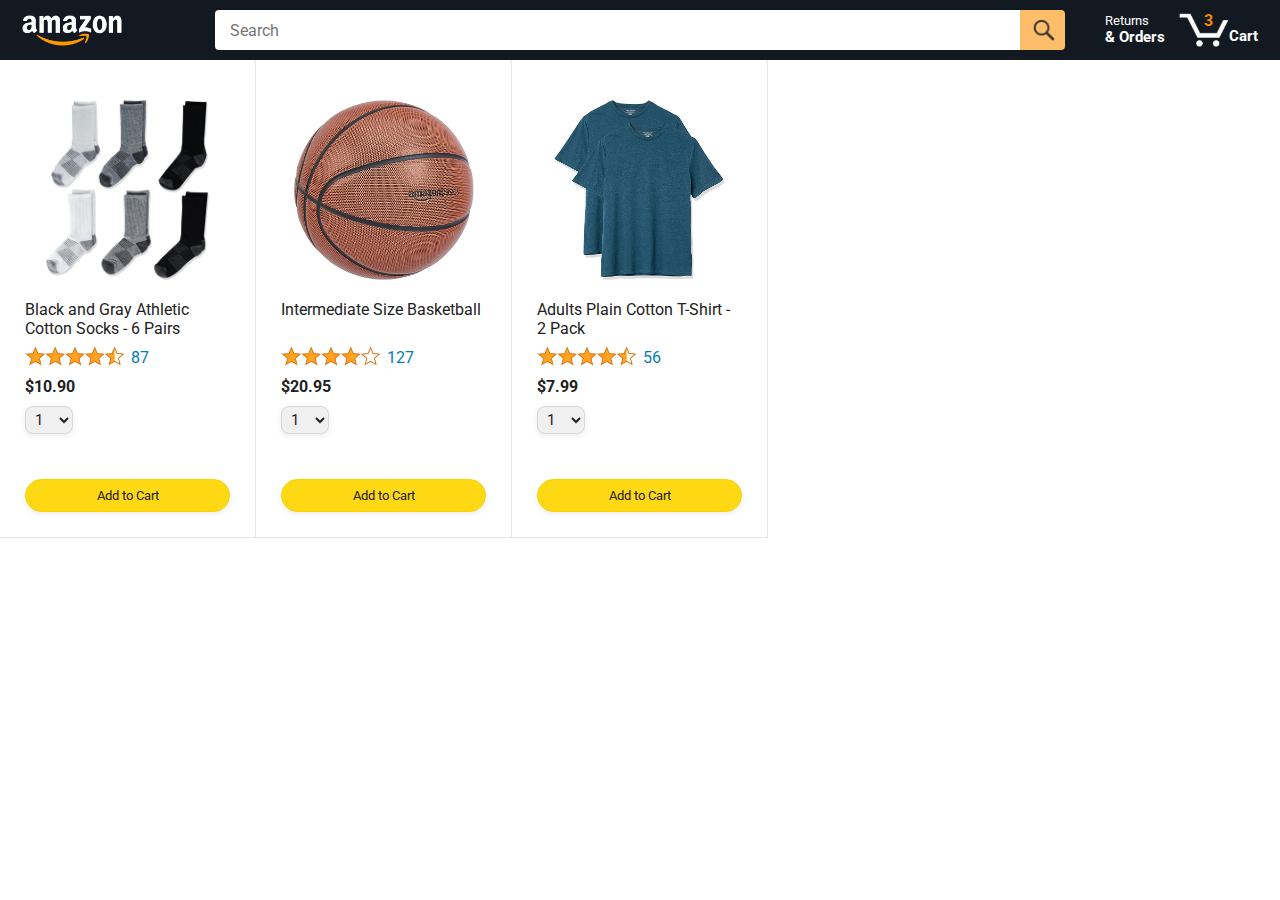
==== index.html @ 610b2e4c "🐛 FIX: Fix 404 error on Github pages" ====
<!DOCTYPE html>
<html>
    <head>
        <title>Amazon Project Website</title>
        <meta name="viewport" content="width=device-width, initial-scale=1" />

        <link rel="preconnect" href="https://fonts.googleapis.com" />
        <link rel="preconnect" href="https://fonts.gstatic.com" crossorigin />
        <link
            href="https://fonts.googleapis.com/css2?family=Roboto:wght@400;500;700&display=swap"
            rel="stylesheet"
        />

        <link rel="stylesheet" href="styles/shared/general.css" />
        <link rel="stylesheet" href="styles/shared/amazon-header.css" />
        <link rel="stylesheet" href="styles/pages/amazon.css" />
    </head>
    <body>
        <div class="amazon-header">
            <div class="amazon-header-left-section">
                <a href="amazon.html" class="header-link">
                    <img
                        class="amazon-logo"
                        src="images/amazon-logo-white.png"
                    />
                    <img
                        class="amazon-mobile-logo"
                        src="images/amazon-mobile-logo-white.png"
                    />
                </a>
            </div>

            <div class="amazon-header-middle-section">
                <input class="search-bar" type="text" placeholder="Search" />

                <button class="search-button">
                    <img
                        class="search-icon"
                        src="images/icons/search-icon.png"
                    />
                </button>
            </div>

            <div class="amazon-header-right-section">
                <a class="orders-link header-link" href="orders.html">
                    <span class="returns-text">Returns</span>
                    <span class="orders-text">& Orders</span>
                </a>

                <a class="cart-link header-link" href="checkout.html">
                    <img class="cart-icon" src="images/icons/cart-icon.png" />
                    <div class="cart-quantity">3</div>
                    <div class="cart-text">Cart</div>
                </a>
            </div>
        </div>

        <div class="main">
            <div class="products-grid">
                <div class="product-container">
                    <div class="product-image-container">
                        <img
                            class="product-image"
                            src="images/products/athletic-cotton-socks-6-pairs.jpg"
                        />
                    </div>

                    <div class="product-name limit-text-to-2-lines">
                        Black and Gray Athletic Cotton Socks - 6 Pairs
                    </div>

                    <div class="product-rating-container">
                        <img
                            class="product-rating-stars"
                            src="images/ratings/rating-45.png"
                        />
                        <div class="product-rating-count link-primary">87</div>
                    </div>

                    <div class="product-price">$10.90</div>

                    <div class="product-quantity-container">
                        <select>
                            <option selected value="1">1</option>
                            <option value="2">2</option>
                            <option value="3">3</option>
                            <option value="4">4</option>
                            <option value="5">5</option>
                            <option value="6">6</option>
                            <option value="7">7</option>
                            <option value="8">8</option>
                            <option value="9">9</option>
                            <option value="10">10</option>
                        </select>
                    </div>

                    <div class="product-spacer"></div>

                    <div class="added-to-cart">
                        <img src="images/icons/checkmark.png" />
                        Added
                    </div>

                    <button class="add-to-cart-button button-primary">
                        Add to Cart
                    </button>
                </div>

                <div class="product-container">
                    <div class="product-image-container">
                        <img
                            class="product-image"
                            src="images/products/intermediate-composite-basketball.jpg"
                        />
                    </div>

                    <div class="product-name limit-text-to-2-lines">
                        Intermediate Size Basketball
                    </div>

                    <div class="product-rating-container">
                        <img
                            class="product-rating-stars"
                            src="images/ratings/rating-40.png"
                        />
                        <div class="product-rating-count link-primary">127</div>
                    </div>

                    <div class="product-price">$20.95</div>

                    <div class="product-quantity-container">
                        <select>
                            <option selected value="1">1</option>
                            <option value="2">2</option>
                            <option value="3">3</option>
                            <option value="4">4</option>
                            <option value="5">5</option>
                            <option value="6">6</option>
                            <option value="7">7</option>
                            <option value="8">8</option>
                            <option value="9">9</option>
                            <option value="10">10</option>
                        </select>
                    </div>

                    <div class="product-spacer"></div>

                    <div class="added-to-cart">
                        <img src="images/icons/checkmark.png" />
                        Added
                    </div>

                    <button class="add-to-cart-button button-primary">
                        Add to Cart
                    </button>
                </div>

                <div class="product-container">
                    <div class="product-image-container">
                        <img
                            class="product-image"
                            src="images/products/adults-plain-cotton-tshirt-2-pack-teal.jpg"
                        />
                    </div>

                    <div class="product-name limit-text-to-2-lines">
                        Adults Plain Cotton T-Shirt - 2 Pack
                    </div>

                    <div class="product-rating-container">
                        <img
                            class="product-rating-stars"
                            src="images/ratings/rating-45.png"
                        />
                        <div class="product-rating-count link-primary">56</div>
                    </div>

                    <div class="product-price">$7.99</div>

                    <div class="product-quantity-container">
                        <select>
                            <option selected value="1">1</option>
                            <option value="2">2</option>
                            <option value="3">3</option>
                            <option value="4">4</option>
                            <option value="5">5</option>
                            <option value="6">6</option>
                            <option value="7">7</option>
                            <option value="8">8</option>
                            <option value="9">9</option>
                            <option value="10">10</option>
                        </select>
                    </div>

                    <div class="product-spacer"></div>

                    <div class="added-to-cart">
                        <img src="images/icons/checkmark.png" />
                        Added
                    </div>

                    <button class="add-to-cart-button button-primary">
                        Add to Cart
                    </button>
                </div>
            </div>
        </div>
    </body>
</html>
---- styles/shared/general.css ----
body {
    font-family: Roboto, Arial;
    color: rgb(33, 33, 33);
    margin: 0;
}

p {
    margin: 0;
}

button {
    cursor: pointer;
}

select {
    cursor: pointer;
}

input,
select,
button {
    font-family: Roboto, Arial;
}

.button-primary {
    color: rgb(33, 33, 33);
    background-color: rgb(255, 216, 20);
    border: 1px solid rgb(252, 210, 0);
    border-radius: 8px;
    cursor: pointer;
    box-shadow: 0 2px 5px rgba(213, 217, 217, 0.5);
}

.button-primary:hover {
    background-color: rgb(247, 202, 0);
    border: 1px solid rgb(242, 194, 0);
}

.button-primary:active {
    background: rgb(255, 216, 20);
    border-color: rgb(252, 210, 0);
    box-shadow: none;
}

.button-secondary {
    color: rgb(33, 33, 33);
    background: white;
    border: 1px solid rgb(213, 217, 217);
    border-radius: 8px;
    cursor: pointer;
    box-shadow: 0 2px 5px rgba(213, 217, 217, 0.5);
}

.button-secondary:hover {
    background-color: rgb(247, 250, 250);
}

.button-secondary:active {
    background-color: rgb(237, 253, 255);
    box-shadow: none;
}

.limit-text-to-2-lines {
    display: -webkit-box;
    -webkit-line-clamp: 2;
    -webkit-box-orient: vertical;
    overflow: hidden;
}

.link-primary {
    color: rgb(1, 124, 182);
    cursor: pointer;
}

.link-primary:hover {
    color: rgb(196, 80, 0);
}

/* Styles for dropdown selectors. */
select {
    color: rgb(33, 33, 33);
    background-color: rgb(240, 240, 240);
    border: 1px solid rgb(213, 217, 217);
    border-radius: 8px;
    padding: 3px 5px;
    font-size: 15px;
    cursor: pointer;
    box-shadow: 0 2px 5px rgba(213, 217, 217, 0.5);
}

select:focus,
input:focus {
    outline: 2px solid rgb(255, 153, 0);
}
---- styles/shared/amazon-header.css ----
.amazon-header {
  background-color: rgb(19, 25, 33);
  color: white;
  padding-left: 15px;
  padding-right: 15px;

  display: flex;
  align-items: center;
  justify-content: space-between;

  position: fixed;
  top: 0;
  left: 0;
  right: 0;
  height: 60px;
}

.amazon-header-left-section {
  width: 180px;
}

@media (max-width: 800px) {
  .amazon-header-left-section {
    width: unset;
  }
}

.header-link {
  display: inline-block;
  padding: 6px;
  border-radius: 2px;
  cursor: pointer;
  text-decoration: none;
  border: 1px solid rgba(0, 0, 0, 0);
}

.header-link:hover {
  border: 1px solid white;
}

.amazon-logo {
  width: 100px;
  margin-top: 5px;
}

.amazon-mobile-logo {
  display: none;
}

@media (max-width: 575px) {
  .amazon-logo {
    display: none;
  }

  .amazon-mobile-logo {
    display: block;
    height: 35px;
    margin-top: 5px;
  }
}

.amazon-header-middle-section {
  flex: 1;
  max-width: 850px;
  margin-left: 10px;
  margin-right: 10px;
  display: flex;
}

.search-bar {
  flex: 1;
  width: 0;
  font-size: 16px;
  height: 38px;
  padding-left: 15px;
  border: none;
  border-top-left-radius: 4px;
  border-bottom-left-radius: 4px;
  border-top-right-radius: 0;
  border-bottom-right-radius: 0;
}

.search-button {
  background-color: rgb(254, 189, 105);
  border: none;
  width: 45px;
  height: 40px;
  border-top-right-radius: 4px;
  border-bottom-right-radius: 4px;
  flex-shrink: 0;
}

.search-icon {
  height: 22px;
  margin-left: 2px;
  margin-top: 3px;
}

.amazon-header-right-section {
  width: 180px;
  flex-shrink: 0;
  display: flex;
  justify-content: end;
}

.orders-link {
  color: white;
}

.returns-text {
  display: block;
  font-size: 13px;
}

.orders-text {
  display: block;
  font-size: 15px;
  font-weight: 700;
}

.cart-link {
  color: white;
  display: flex;
  align-items: center;
  position: relative;
}

.cart-icon {
  width: 50px;
}

.cart-text {
  margin-top: 12px;
  font-size: 15px;
  font-weight: 700;
}

.cart-quantity {
  color: rgb(240, 136, 4);
  font-size: 16px;
  font-weight: 700;

  position: absolute;
  top: 4px;
  left: 22px;
  
  width: 26px;
  text-align: center;
}
---- styles/pages/amazon.css ----
.main {
    margin-top: 60px;
}

.products-grid {
    display: grid;
    grid-template-columns: repeat(8, 1fr);
}

@media (max-width: 2000px) {
    .products-grid {
        grid-template-columns: repeat(7, 1fr);
    }
}

@media (max-width: 1600px) {
    .products-grid {
        grid-template-columns: repeat(6, 1fr);
    }
}

@media (max-width: 1300px) {
    .products-grid {
        grid-template-columns: repeat(5, 1fr);
    }
}

@media (max-width: 1000px) {
    .products-grid {
        grid-template-columns: repeat(4, 1fr);
    }
}

@media (max-width: 800px) {
    .products-grid {
        grid-template-columns: repeat(3, 1fr);
    }
}

@media (max-width: 575px) {
    .products-grid {
        grid-template-columns: repeat(2, 1fr);
    }
}

@media (max-width: 450px) {
    .products-grid {
        grid-template-columns: 1fr;
    }
}

.product-container {
    padding-top: 40px;
    padding-bottom: 25px;
    padding-left: 25px;
    padding-right: 25px;

    border-right: 1px solid rgb(231, 231, 231);
    border-bottom: 1px solid rgb(231, 231, 231);

    display: flex;
    flex-direction: column;
}

.product-image-container {
    display: flex;
    justify-content: center;
    align-items: center;

    height: 180px;
    margin-bottom: 20px;
}

.product-image {
    max-width: 100%;
    max-height: 100%;
}

.product-name {
    height: 40px;
    margin-bottom: 5px;
}

.product-rating-container {
    display: flex;
    align-items: center;
    margin-bottom: 10px;
}

.product-rating-stars {
    width: 100px;
    margin-right: 6px;
}

.product-rating-count {
    color: rgb(1, 124, 182);
    cursor: pointer;
    margin-top: 3px;
}

.product-price {
    font-weight: 700;
    margin-bottom: 10px;
}

.product-quantity-container {
    margin-bottom: 17px;
}

.product-spacer {
    flex: 1;
}

.added-to-cart {
    color: rgb(6, 125, 98);
    font-size: 16px;

    display: flex;
    align-items: center;
    margin-bottom: 8px;
    opacity: 0;
}

.added-to-cart img {
    height: 20px;
    margin-right: 5px;
}

.add-to-cart-button {
    width: 100%;
    padding: 8px;
    border-radius: 50px;
}
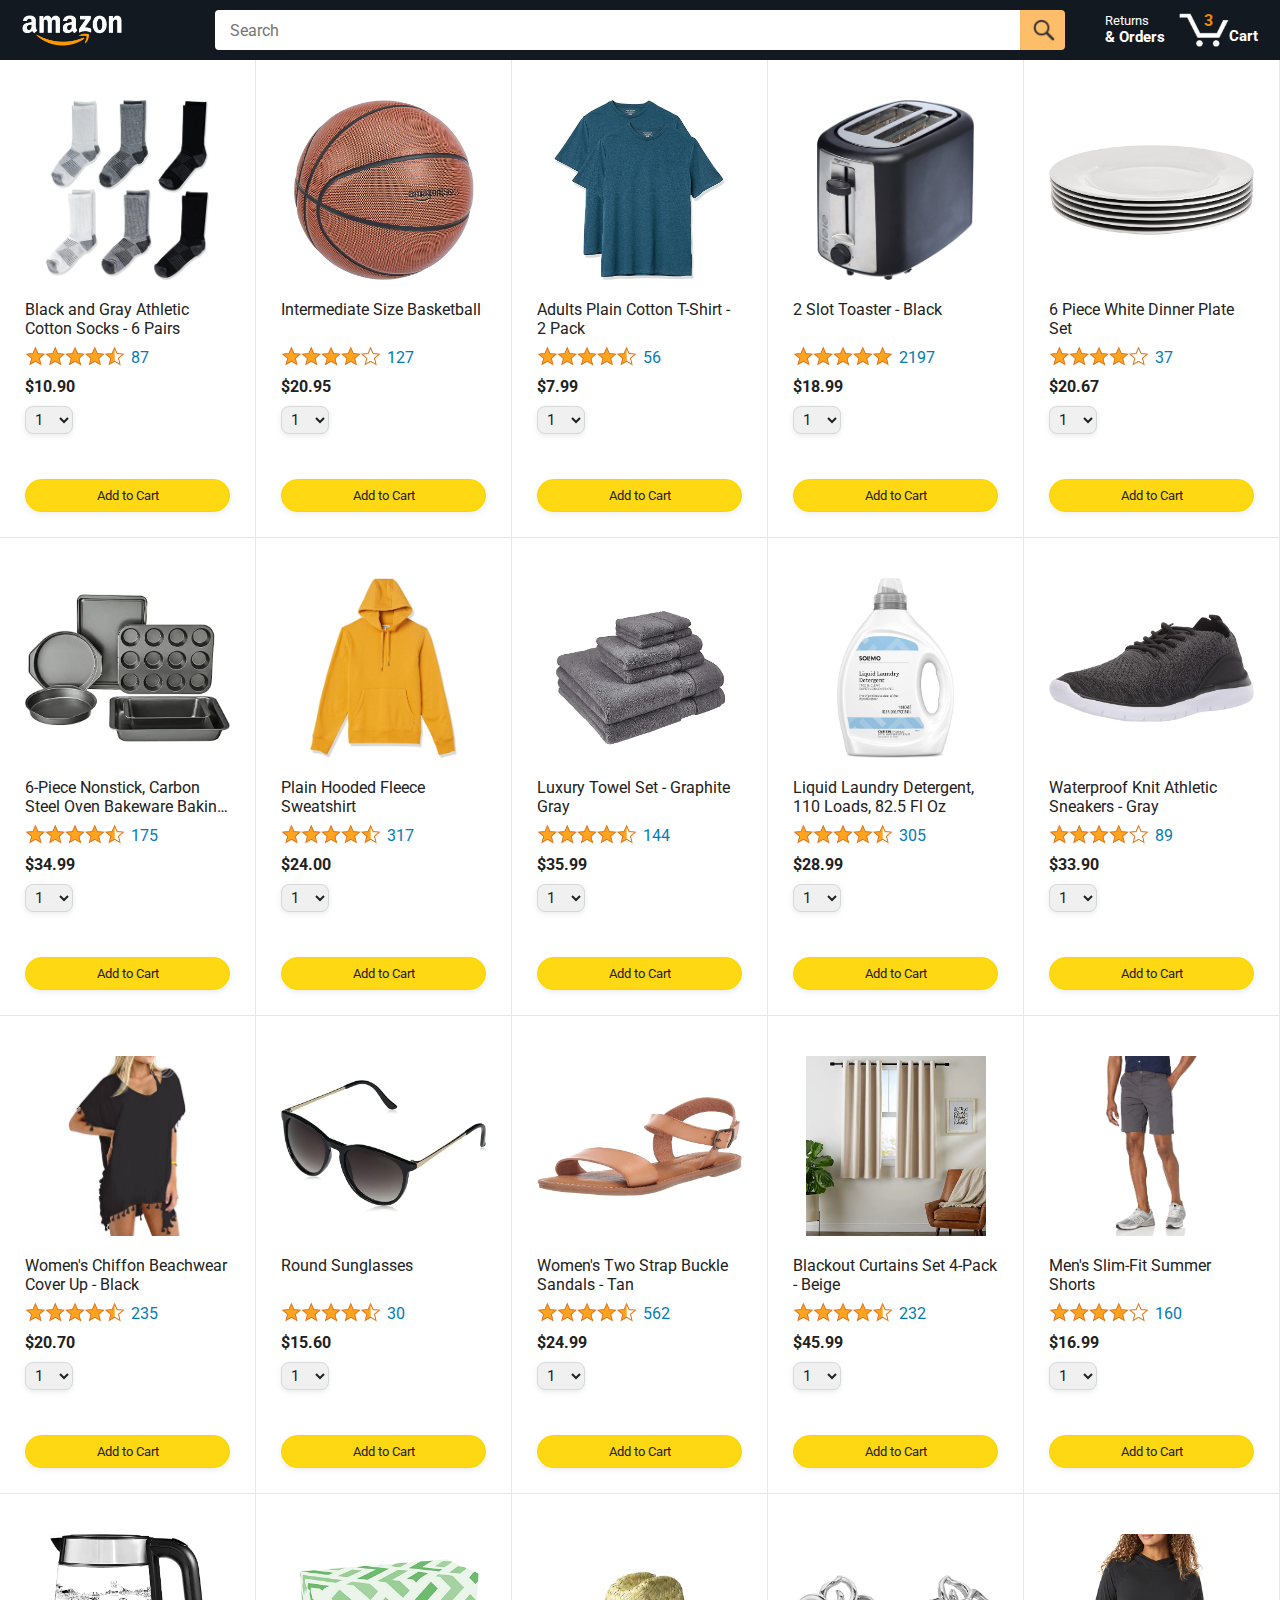
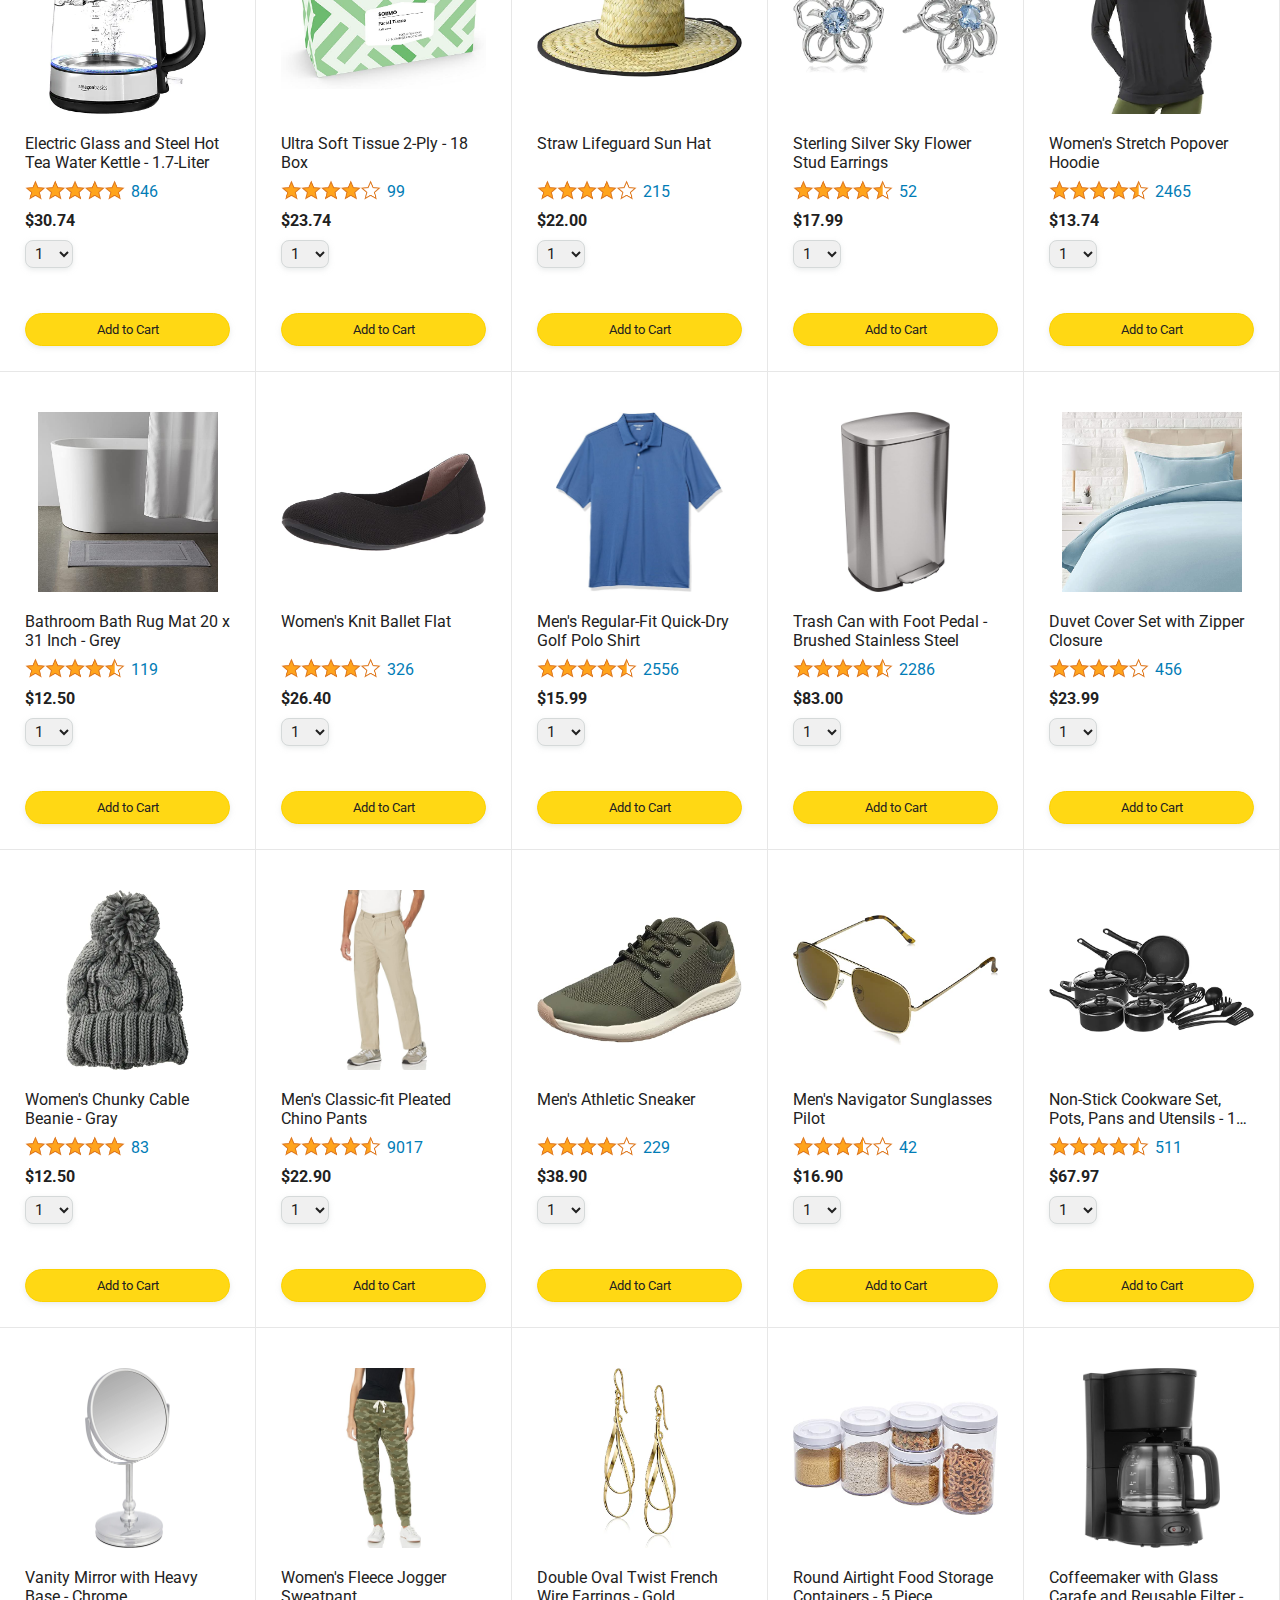
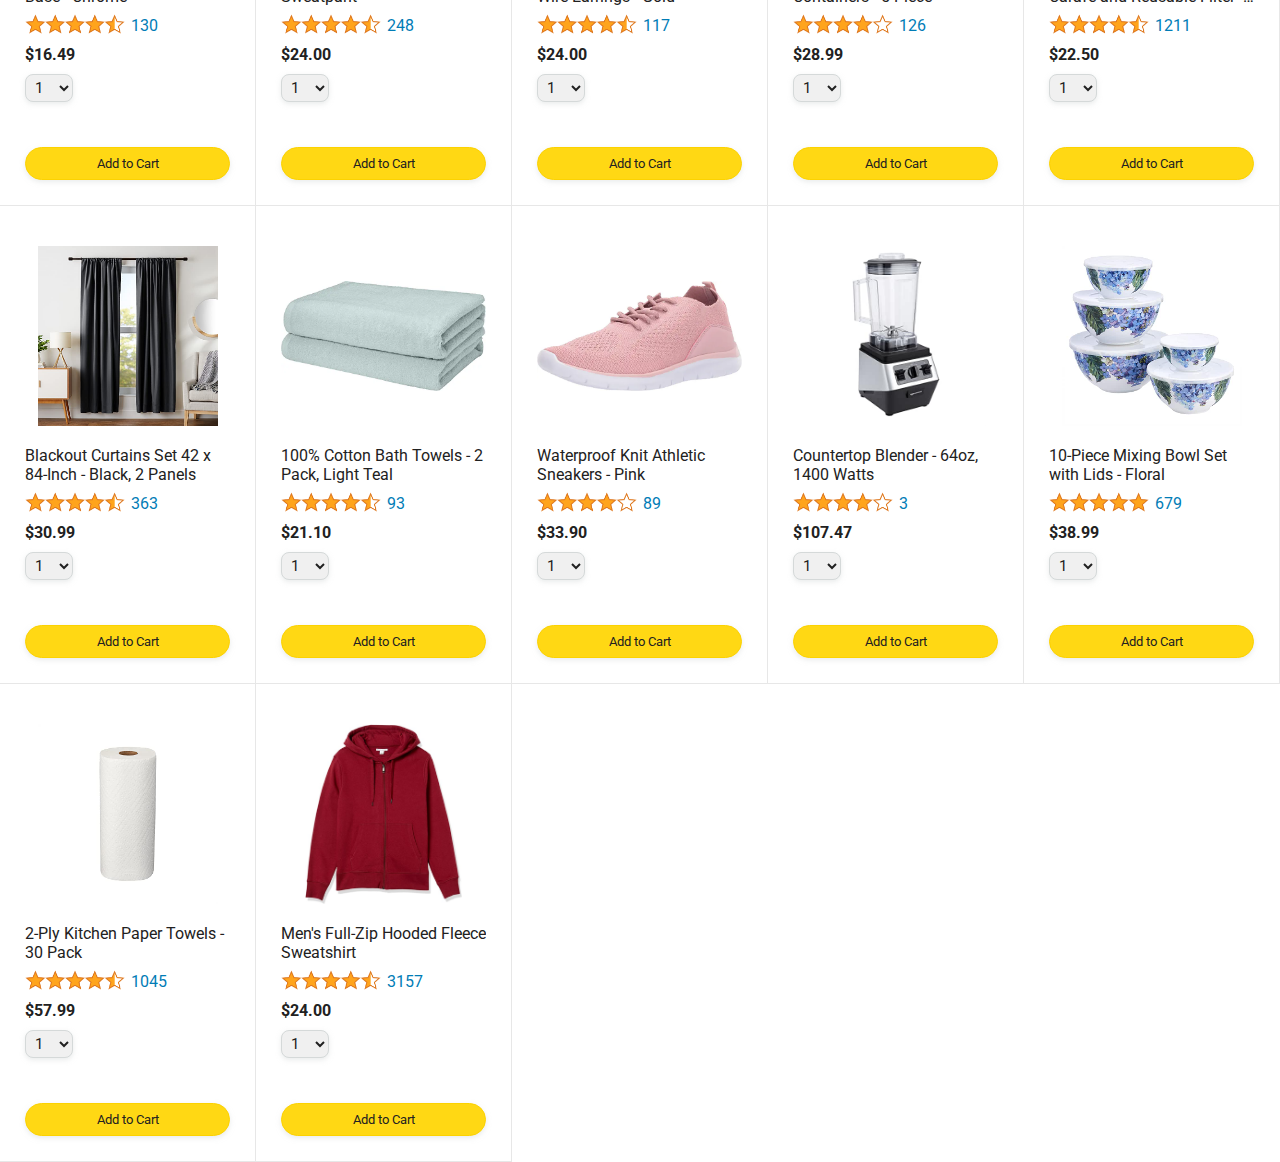
==== commit edbfd7d3: "📦 NEW: Add dynamic page creation from data Added dynamic page creation based on data (array) contain" ====
--- a/index.html
+++ b/index.html
@@ -56,154 +56,10 @@
         </div>
 
         <div class="main">
-            <div class="products-grid">
-                <div class="product-container">
-                    <div class="product-image-container">
-                        <img
-                            class="product-image"
-                            src="images/products/athletic-cotton-socks-6-pairs.jpg"
-                        />
-                    </div>
+            <div class="products-grid js-products-grid"></div>
+        </div>
 
-                    <div class="product-name limit-text-to-2-lines">
-                        Black and Gray Athletic Cotton Socks - 6 Pairs
-                    </div>
-
-                    <div class="product-rating-container">
-                        <img
-                            class="product-rating-stars"
-                            src="images/ratings/rating-45.png"
-                        />
-                        <div class="product-rating-count link-primary">87</div>
-                    </div>
-
-                    <div class="product-price">$10.90</div>
-
-                    <div class="product-quantity-container">
-                        <select>
-                            <option selected value="1">1</option>
-                            <option value="2">2</option>
-                            <option value="3">3</option>
-                            <option value="4">4</option>
-                            <option value="5">5</option>
-                            <option value="6">6</option>
-                            <option value="7">7</option>
-                            <option value="8">8</option>
-                            <option value="9">9</option>
-                            <option value="10">10</option>
-                        </select>
-                    </div>
-
-                    <div class="product-spacer"></div>
-
-                    <div class="added-to-cart">
-                        <img src="images/icons/checkmark.png" />
-                        Added
-                    </div>
-
-                    <button class="add-to-cart-button button-primary">
-                        Add to Cart
-                    </button>
-                </div>
-
-                <div class="product-container">
-                    <div class="product-image-container">
-                        <img
-                            class="product-image"
-                            src="images/products/intermediate-composite-basketball.jpg"
-                        />
-                    </div>
-
-                    <div class="product-name limit-text-to-2-lines">
-                        Intermediate Size Basketball
-                    </div>
-
-                    <div class="product-rating-container">
-                        <img
-                            class="product-rating-stars"
-                            src="images/ratings/rating-40.png"
-                        />
-                        <div class="product-rating-count link-primary">127</div>
-                    </div>
-
-                    <div class="product-price">$20.95</div>
-
-                    <div class="product-quantity-container">
-                        <select>
-                            <option selected value="1">1</option>
-                            <option value="2">2</option>
-                            <option value="3">3</option>
-                            <option value="4">4</option>
-                            <option value="5">5</option>
-                            <option value="6">6</option>
-                            <option value="7">7</option>
-                            <option value="8">8</option>
-                            <option value="9">9</option>
-                            <option value="10">10</option>
-                        </select>
-                    </div>
-
-                    <div class="product-spacer"></div>
-
-                    <div class="added-to-cart">
-                        <img src="images/icons/checkmark.png" />
-                        Added
-                    </div>
-
-                    <button class="add-to-cart-button button-primary">
-                        Add to Cart
-                    </button>
-                </div>
-
-                <div class="product-container">
-                    <div class="product-image-container">
-                        <img
-                            class="product-image"
-                            src="images/products/adults-plain-cotton-tshirt-2-pack-teal.jpg"
-                        />
-                    </div>
-
-                    <div class="product-name limit-text-to-2-lines">
-                        Adults Plain Cotton T-Shirt - 2 Pack
-                    </div>
-
-                    <div class="product-rating-container">
-                        <img
-                            class="product-rating-stars"
-                            src="images/ratings/rating-45.png"
-                        />
-                        <div class="product-rating-count link-primary">56</div>
-                    </div>
-
-                    <div class="product-price">$7.99</div>
-
-                    <div class="product-quantity-container">
-                        <select>
-                            <option selected value="1">1</option>
-                            <option value="2">2</option>
-                            <option value="3">3</option>
-                            <option value="4">4</option>
-                            <option value="5">5</option>
-                            <option value="6">6</option>
-                            <option value="7">7</option>
-                            <option value="8">8</option>
-                            <option value="9">9</option>
-                            <option value="10">10</option>
-                        </select>
-                    </div>
-
-                    <div class="product-spacer"></div>
-
-                    <div class="added-to-cart">
-                        <img src="images/icons/checkmark.png" />
-                        Added
-                    </div>
-
-                    <button class="add-to-cart-button button-primary">
-                        Add to Cart
-                    </button>
-                </div>
-            </div>
-        </div>
+        <script src="./data/products.js"></script>
+        <script src="./js/index.js"></script>
     </body>
 </html>
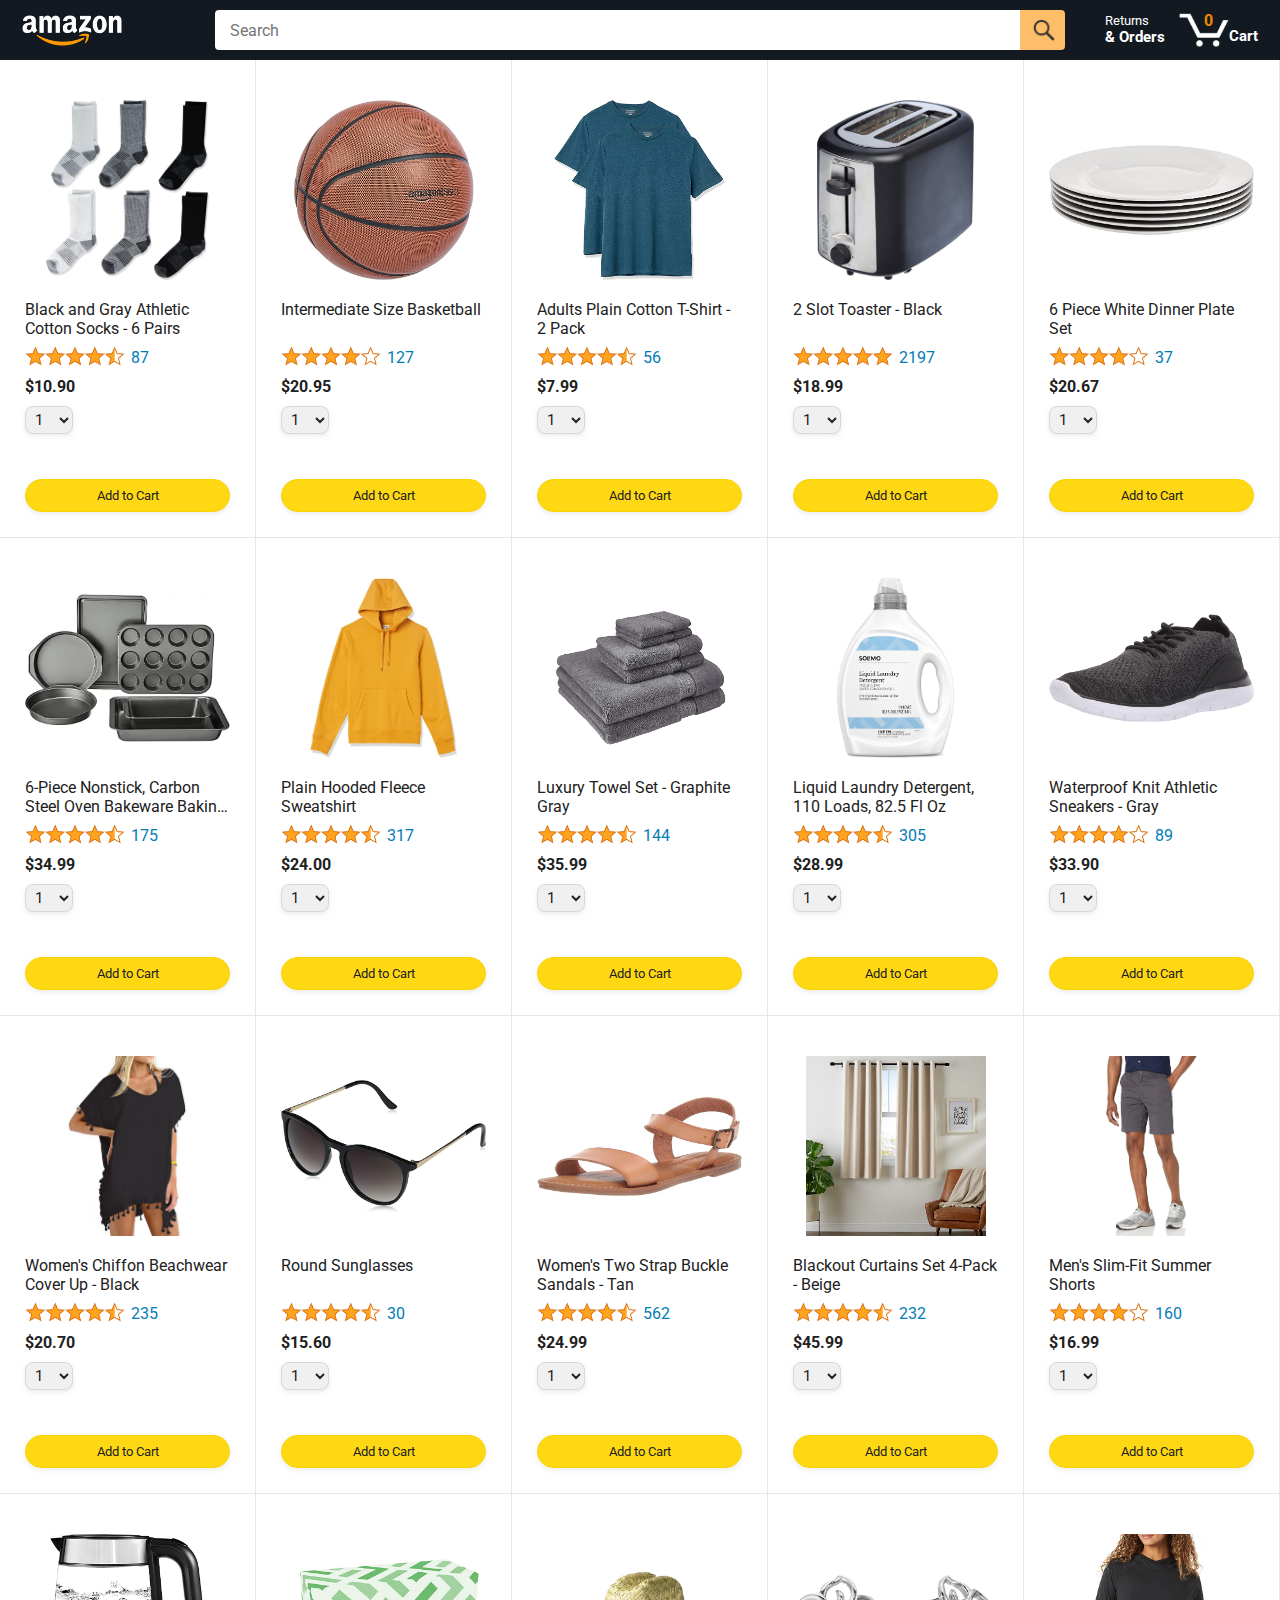
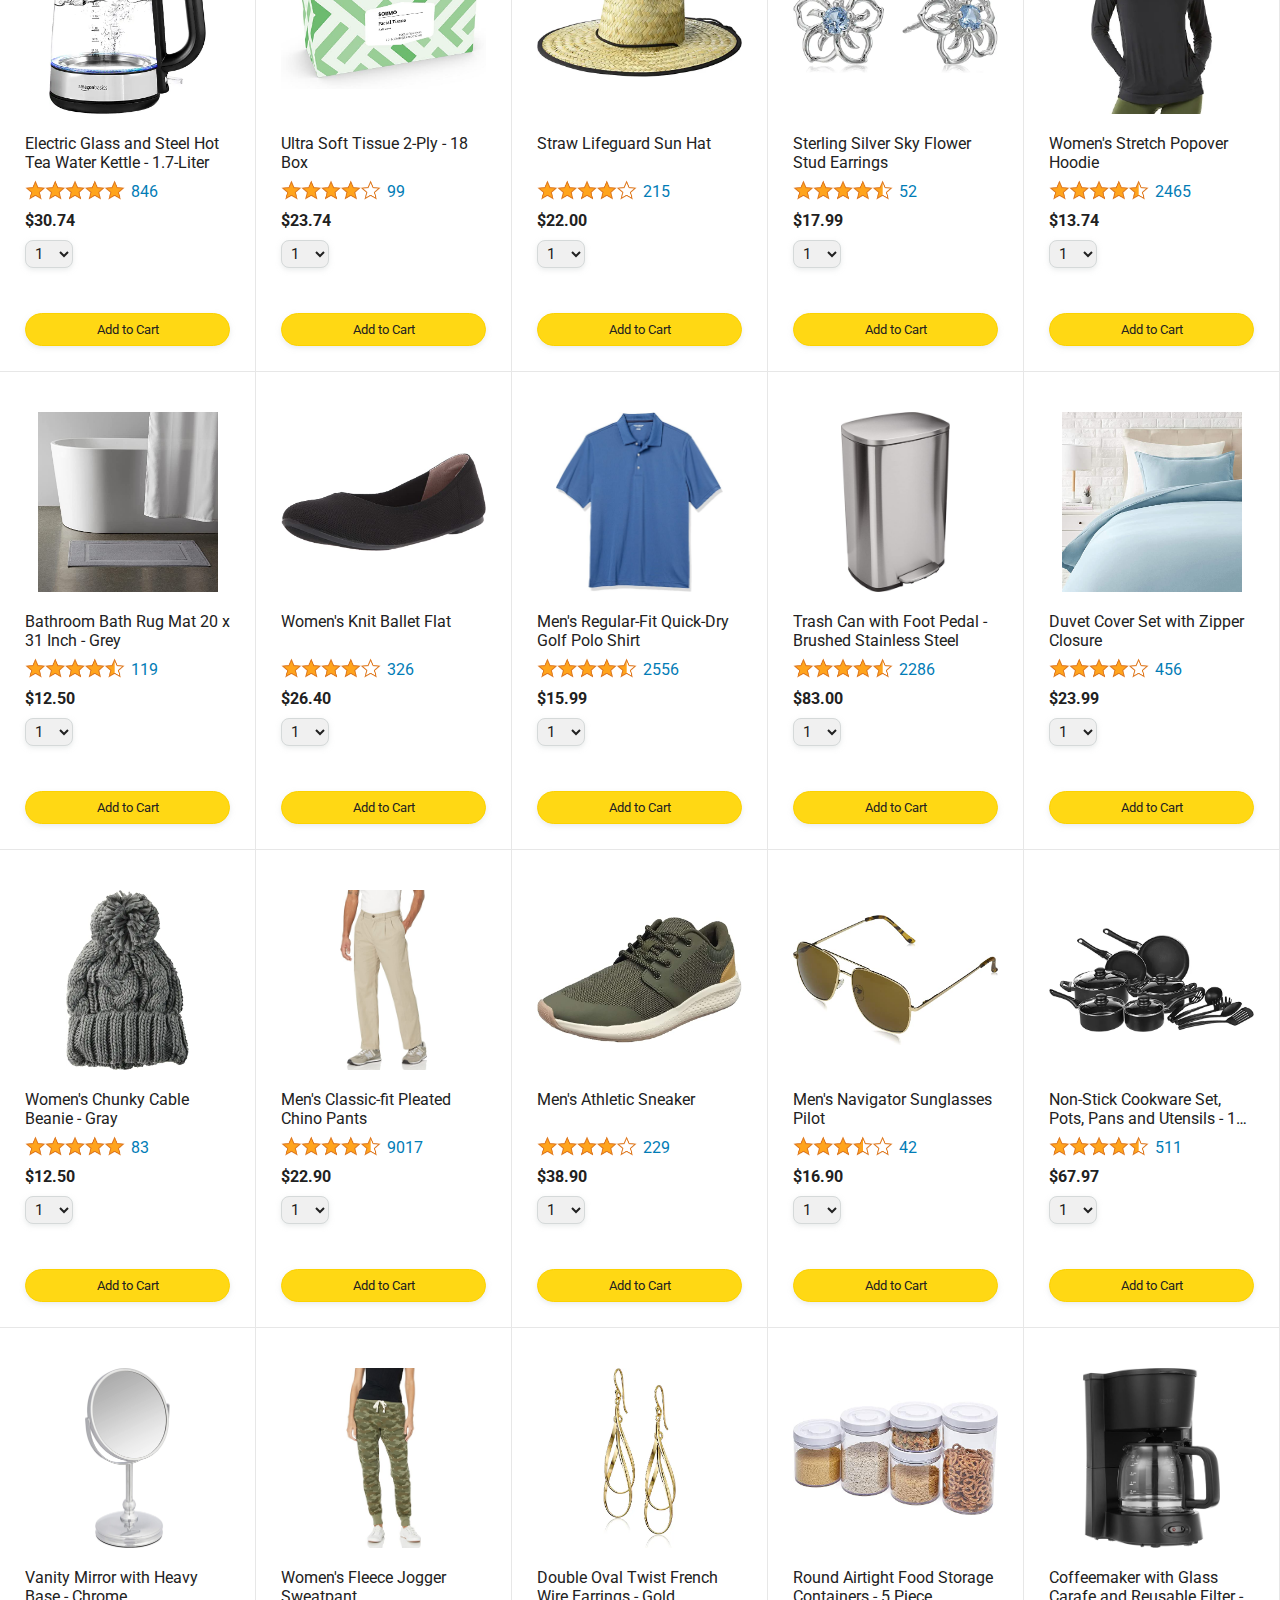
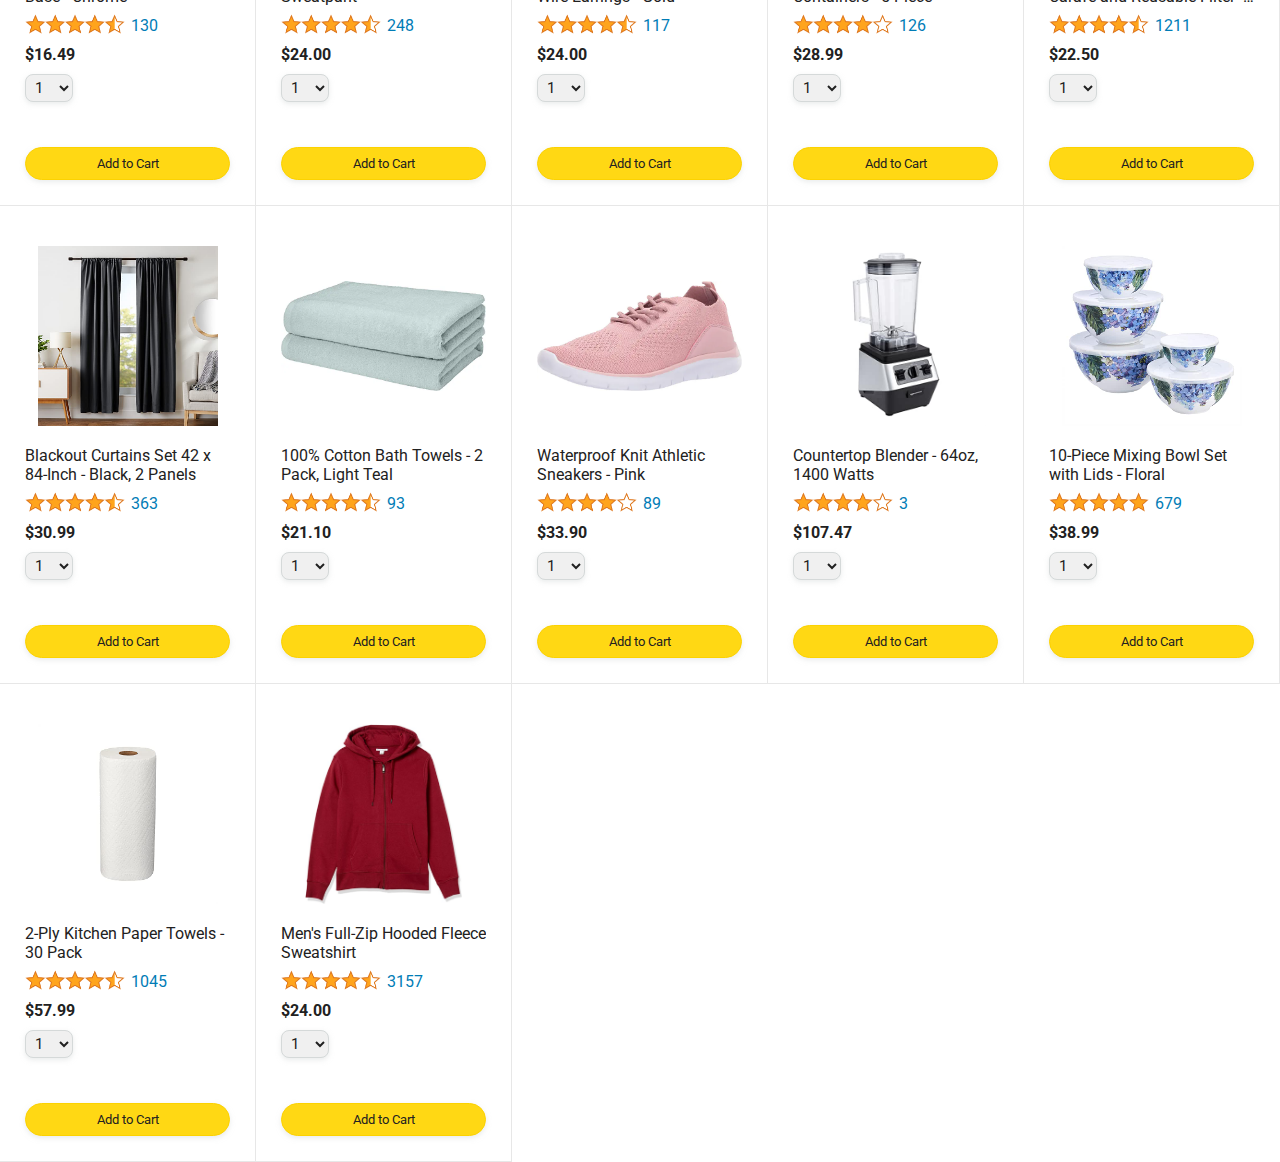
==== commit 66f38c77: "📦 NEW: Add cart quantity interactivity" ====
--- a/index.html
+++ b/index.html
@@ -49,7 +49,7 @@
 
                 <a class="cart-link header-link" href="checkout.html">
                     <img class="cart-icon" src="images/icons/cart-icon.png" />
-                    <div class="cart-quantity">3</div>
+                    <div class="cart-quantity js-cart-quantity">0</div>
                     <div class="cart-text">Cart</div>
                 </a>
             </div>
@@ -59,6 +59,7 @@
             <div class="products-grid js-products-grid"></div>
         </div>
 
+        <script src="./data/cart.js"></script>
         <script src="./data/products.js"></script>
         <script src="./js/index.js"></script>
     </body>
